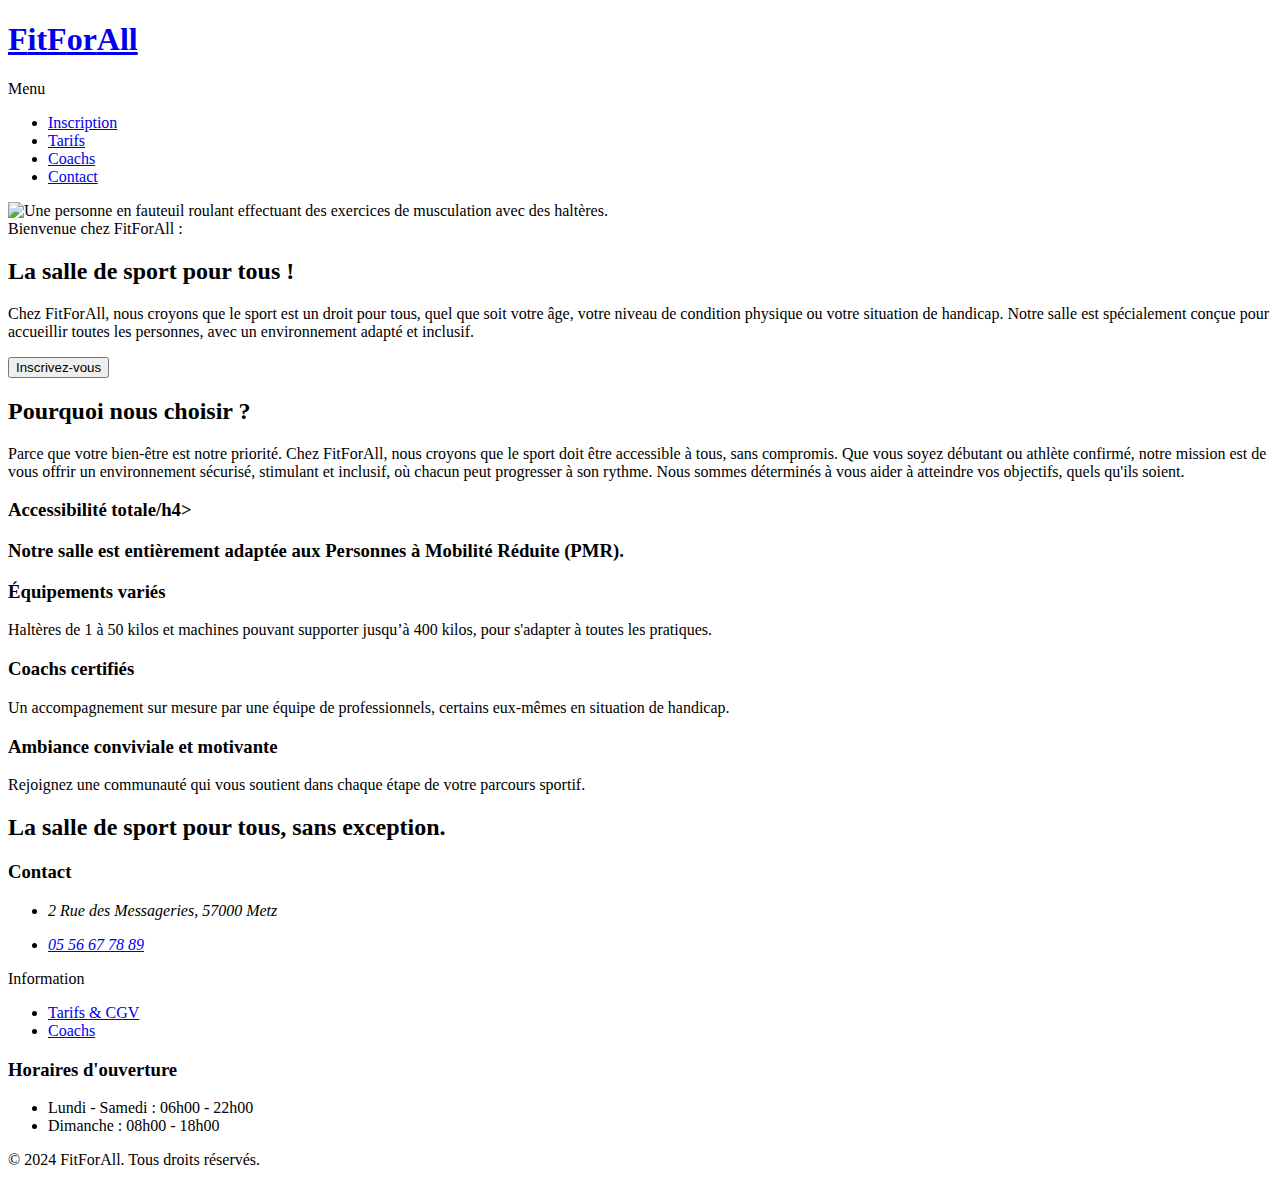
==== index.html @ bb171bf6 "💬 Updated : footer text" ====
<!DOCTYPE html>
<html lang="fr">

<head>
    <meta charset="UTF-8">
    <meta name="description"
        content="FitForAll, salle de sport inclusive à Metz. Découvrez nos services adaptés à tous, y compris aux personnes en situation de handicap : Coaching personnalisé et espace adapté PMR. Rejoignez-nous dès aujourd'hui !">
    <meta name="keywords"
        content="FitForAll, salle de sport, Metz, sport inclusif, PMR, fitness, coaching, haltères, musculation">
    <meta name="geo.placename" content="Metz">
    <meta name="geo.position" content="49.119309;6.176355">
    <meta name="geo.region" content="FR-57">
    <meta name="viewport" content="width=device-width, initial-scale=1.0">
    <meta name=robots content="index, follow">
    <meta property="og:title" content="FitForAll - Salle de Sport Inclusive à Metz">
    <meta property="og:description"
        content="Rejoignez FitForAll, une salle de sport inclusive à Metz, adaptée à tous les niveaux, y compris aux personnes en situation de handicap. Coaching personnalisé, équipements adaptés, et espace PMR.">
    <meta property="og:site_name" content="FitForAll">
    <meta property="og:locale" content="fr_FR">
    <meta property="og:type" content="website">
    <title>FitForAll</title>
</head>
<header class="header">
    <div class="logo__title">
        <a href="index.html">
            <h1>
                <span class="alt-font">F</span>it<span class="alt-font">F</span>or<span class="alt-font">A</span>ll
            </h1>
        </a>
    </div>
    <nav class="navbar" aria-label="Navigation principale">
        <div class="nav__menu__btn" id="menu-btn">
            <span class="burger__btn">Menu<i class="ri-menu-line"></i></span>
        </div>
        <ul class="nav__links" id="nav-links">
            <li class="link"><a href="signup.html" class="btn-signup">Inscription</a></li>
            <li class="link"><a href="price.html">Tarifs</a></li>
            <li class="link"><a href="coachs.html">Coachs</a></li>
            <li class="link"><a href="#contact">Contact</a></li>
        </ul>
    </nav>
</header>
<section class="section__container content__container" id="about">
    <div class="section__container content__container" id="home">
        <div class="content__image">
            <img src="assets/person-in wheelchair-lifting-weight.webp"
                alt="Une personne en fauteuil roulant effectuant des exercices de musculation avec des haltères.">
        </div>
        <div class="content__content">
            <span>Bienvenue chez FitForAll :</span>
            <h2 class="section__title">La salle de sport pour tous !</h2>
            <p>
                Chez FitForAll, nous croyons que le sport est un droit pour tous, quel que soit votre âge, votre niveau
                de condition physique ou votre situation de handicap. Notre salle est spécialement conçue pour
                accueillir toutes les personnes, avec un environnement adapté et inclusif.
            </p>
            <div class="section__btn">
                <button class="nav__toggle"
                    aria-label="Cliquez sur ce bouton et inscrivez-vous!">Inscrivez-vous</button>
            </div>
        </div>
    </div>
</section>
<section class="section__container about__container" id="about">
    <div class="about__image">
        <!-- <img src="assets/about.png" alt="about" /> -->
    </div>
    <div class="about__content">
        <h2 class="section__header">Pourquoi nous choisir ?</h2>
        <p class="section__description">
            Parce que votre bien-être est notre priorité. Chez FitForAll, nous croyons que le sport doit être accessible
            à tous, sans compromis. Que vous soyez débutant ou athlète confirmé, notre mission est de vous offrir un
            environnement sécurisé, stimulant et inclusif, où chacun peut progresser à son rythme. Nous sommes
            déterminés à vous aider à atteindre vos objectifs, quels qu'ils soient.
        </p>
        <div class="about__grid">
            <div class="about__card">
                <span><i class="ri-wheelchair-line"></i></span>
                <div>
                    <h3>Accessibilité totale/h4>
                        <p>
                            Notre salle est entièrement adaptée aux Personnes à Mobilité Réduite (PMR).
                        </p>
                </div>
            </div>
            <div class="about__card">
                <span><i class="ri-dumbbell-line"></i></span>
                <div>
                    <h3>Équipements variés</h3>
                    <p>
                        Haltères de 1 à 50 kilos et machines pouvant supporter jusqu’à 400 kilos, pour s'adapter à
                        toutes les pratiques.
                    </p>
                </div>
            </div>
            <div class="about__card">
                <span><i class="ri-p2p-line"></i></span>
                <div>
                    <h3>Coachs certifiés</h3>
                    <p>
                        Un accompagnement sur mesure par une équipe de professionnels, certains eux-mêmes en situation
                        de handicap.
                    </p>
                </div>
            </div>
            <div class="about__card">
                <span><i class="ri-open-arm-line"></i></span>
                <div>
                    <h3>Ambiance conviviale et motivante</h3>
                    <p>
                        Rejoignez une communauté qui vous soutient dans chaque étape de votre parcours sportif.
                    </p>
                </div>
            </div>
        </div>
    </div>
</section>
<footer class="footer">
    <div class="section__container footer__container">
        <div class="footer__col">
            <div class="footer__logo">
                <!-- <a href="#"><img src="assets/logo.png" alt="logo" /></a> -->
            </div>
            <h2>
                La salle de sport pour tous, sans exception.
            </h2>
            <div class="footer__socials">
                <a href="#"><i class="ri-facebook-fill"></i></a>
                <a href="#"><i class="ri-instagram-line"></i></a>
                <a href="#"><i class="ri-twitter-fill"></i></a>
            </div>
        </div>
        <div class="footer__col">
            <h3>Contact</h3>
            <address class="footer__links">
                <ul>
                    <li>
                        <p>
                            <i class="fa-solid fa-location-dot"></i>
                            2 Rue des Messageries, 57000 Metz
                        </p>
                    </li>
                    <li>
                        <p>
                            <i class="fa-solid fa-mobile-screen-button"></i>
                            <a href=tel:0556677889 aria-label="Numéro de téléphone">05 56 67 78 89</a>
                        </p>
                    </li>
                </ul>
            </address>
        </div>
        <div class="footer__col">
            <h3<>Information</h3>
                <div class="footer__links">
                    <ul>
                        <li><a href="price.html">Tarifs & CGV</a></li>
                        <li><a href="coachs.html">Coachs</a></li>
                    </ul>
                </div>
        </div>
        <div class="footer__col">
            <h3>Horaires d'ouverture</h3>
            <div class="footer__links">
                <ul>
                    <li><i class="ri-time-line"></i> Lundi - Samedi : 06h00 - 22h00</li>
                    <li><i class="ri-time-line"></i> Dimanche : 08h00 - 18h00</li>
                </ul>
            </div>
        </div>
    </div>
    <div class="footer__bar">
        <p>&copy; 2024 FitForAll. Tous droits réservés.</p>
    </div>
</footer>

<body>

</body>

</html>
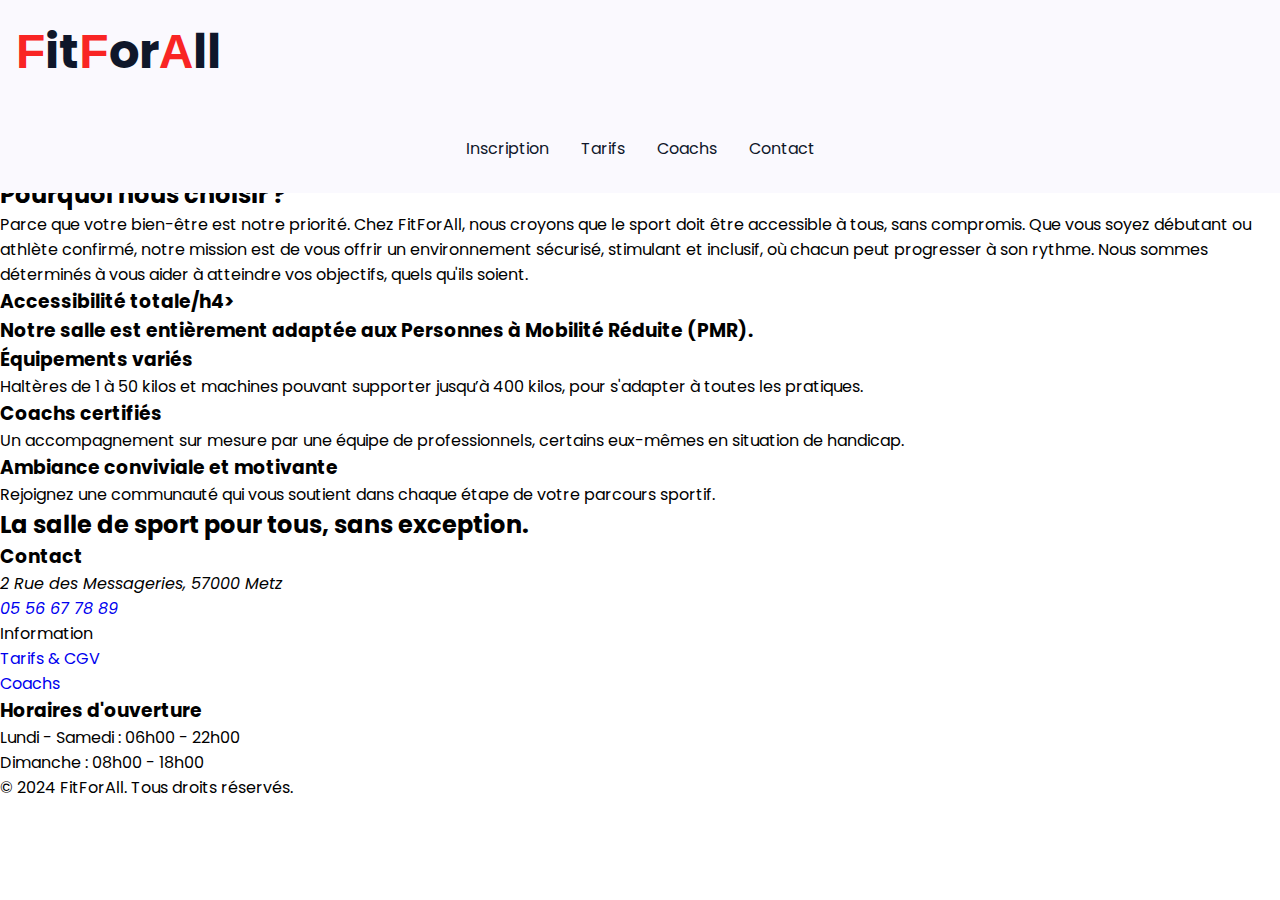
==== commit f031523f: "Merge pull request #4 from guiback0/index" ====
--- a/index.html
+++ b/index.html
@@ -19,6 +19,9 @@
     <meta property="og:locale" content="fr_FR">
     <meta property="og:type" content="website">
     <title>FitForAll</title>
+    <link rel="stylesheet" href="css/style.css">
+    <link rel="stylesheet" href="css/responsive.css">
+    <link href="https://cdn.jsdelivr.net/npm/remixicon@4.5.0/fonts/remixicon.css" rel="stylesheet" />
 </head>
 <header class="header">
     <div class="logo__title">
@@ -28,16 +31,18 @@
             </h1>
         </a>
     </div>
-    <nav class="navbar" aria-label="Navigation principale">
-        <div class="nav__menu__btn" id="menu-btn">
-            <span class="burger__btn">Menu<i class="ri-menu-line"></i></span>
+    <nav aria-label="Navigation principale">
+        <div class="navbar">
+            <div class="nav__menu__btn" id="menu-btn">
+                <span class="burger__btn">Menu<i class="ri-menu-line"></i></span>
+            </div>
+            <ul class="nav__links" id="nav-links">
+                <li class="link"><a href="signup.html" class="btn-signup">Inscription</a></li>
+                <li class="link"><a href="price.html">Tarifs</a></li>
+                <li class="link"><a href="coachs.html">Coachs</a></li>
+                <li class="link"><a href="#contact">Contact</a></li>
+            </ul>
         </div>
-        <ul class="nav__links" id="nav-links">
-            <li class="link"><a href="signup.html" class="btn-signup">Inscription</a></li>
-            <li class="link"><a href="price.html">Tarifs</a></li>
-            <li class="link"><a href="coachs.html">Coachs</a></li>
-            <li class="link"><a href="#contact">Contact</a></li>
-        </ul>
     </nav>
 </header>
 <section class="section__container content__container" id="about">
--- a/css/style.css
+++ b/css/style.css
@@ -0,0 +1,142 @@
+@import url("https://fonts.googleapis.com/css2?family=Poppins:wght@400;500;600;700&display=swap");
+@import url('https://fonts.googleapis.com/css2?family=Permanent+Marker&family=Poppins:wght@400;500;600;700&display=swap');
+
+
+
+:root {
+   --primary-color: #f92524;
+   --primary-color-dark: #e91a1a;
+   --secondary-color: #faf9fe;
+   --text-dark: #0f172a;
+   --text-light: #64748b;
+   --white: #ffffff;
+   --max-width: 1200px;
+}
+
+html,
+body {
+   scroll-behavior: smooth;
+}
+
+* {
+   padding: 0;
+   margin: 0;
+   box-sizing: border-box;
+}
+
+body {
+   font-family: "Poppins", sans-serif;
+}
+
+img {
+   display: flex;
+   width: 100%;
+}
+
+a {
+   text-decoration: none;
+   white-space: nowrap;
+}
+
+button {
+   padding: 0.75rem 1.5rem;
+   outline: none;
+   border: none;
+   font-size: 1rem;
+   white-space: nowrap;
+   color: var(--white);
+   background-color: var(--primary-color);
+   border-radius: 5px;
+   cursor: pointer;
+   transition: 0.3s;
+}
+
+button:hover {
+   background-color: var(--primary-color-dark);
+}
+
+header {
+   background-color: var(--secondary-color);
+   position: fixed;
+   isolation: isolate;
+   width: 100%;
+   z-index: 9;
+}
+
+.logo__title {
+   padding: 1rem;
+   width: 100%;
+   display: flex;
+   align-items: center;
+   justify-content: space-between;
+   background-color: var(--secondary-color);
+}
+
+.logo__title a {
+   display: flex;
+   align-items: center;
+   gap: 0.5rem;
+   font-size: 1rem;
+   font-weight: 600;
+   color: var(--text-dark);
+}
+
+h1 span.alt-font {
+   font-family: "Permanent Marker", cursive, sans-serif;
+   font-size: 3rem; 
+   color: var(--primary-color);
+}
+
+ .navbar {
+    padding: 1rem;
+    width: 100%;
+    display: flex;
+    align-items: center;
+    justify-content: space-between;
+    background-color: var(--secondary-color);
+ }
+
+ .logo__title a {
+    display: flex;
+    align-items: center;
+    gap: 0.5rem;
+    font-size: 1.5rem;
+    font-weight: 600;
+    color: var(--text-dark);
+ }
+
+.nav__links {
+    position: absolute;
+    top: 68px;
+    left: 0;
+    width: 100%;
+    padding: 2rem;
+    list-style: none;
+    display: flex;
+    align-items: center;
+    justify-content: center;
+    flex-direction: column;
+    gap: 2rem;
+    background-color: var(--secondary-color);
+    transition: 0.5s;
+    z-index: -1;
+    transform: translateY(-100%);
+ }
+
+ .nav__links.open {
+    transform: translateY(0);
+ }
+
+ .link a {
+    color: var(--text-dark);
+    transition: 0.3s;
+ }
+ 
+ .link a:hover {
+    color: var(--primary-color);
+ }
+
+ .nav__menu__btn {
+   font-size: 1.5rem;
+   color: var(--text-dark);
+}--- a/css/responsive.css
+++ b/css/responsive.css
@@ -0,0 +1,32 @@
+
+@media (width > 768px) {
+    nav {
+      position: static;
+      padding: 2rem 1rem;
+      max-width: var(--max-width);
+      margin-inline: auto;
+      display: flex;
+      align-items: center;
+      justify-content: space-between;
+      gap: 2rem;
+    }
+ 
+    .navbar {
+       padding: 0;
+       background-color: transparent;
+     }
+   
+     .nav__menu__btn {
+       display: none;
+     }
+   
+     .nav__links {
+       position: static;
+       padding: 0;
+       flex-direction: row;
+       background-color: transparent;
+       transform: none;
+     }
+   
+   }
+   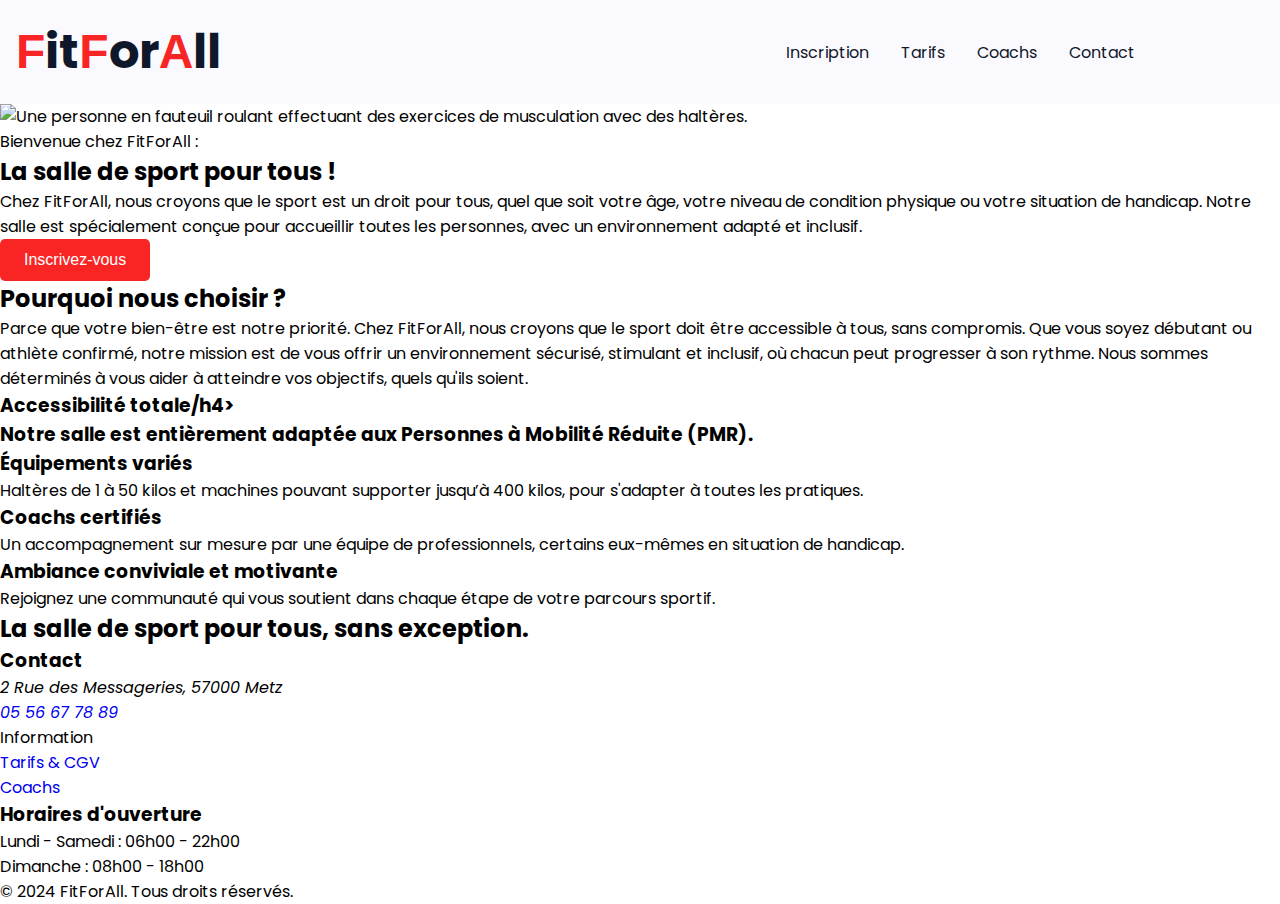
==== commit ab48ce5f: "🐛 Correct : nav links hover style" ====
--- a/index.html
+++ b/index.html
@@ -31,8 +31,7 @@
             </h1>
         </a>
     </div>
-    <nav aria-label="Navigation principale">
-        <div class="navbar">
+    <nav class="navbar" aria-label="Navigation principale">
             <div class="nav__menu__btn" id="menu-btn">
                 <span class="burger__btn">Menu<i class="ri-menu-line"></i></span>
             </div>
@@ -42,7 +41,6 @@
                 <li class="link"><a href="coachs.html">Coachs</a></li>
                 <li class="link"><a href="#contact">Contact</a></li>
             </ul>
-        </div>
     </nav>
 </header>
 <section class="section__container content__container" id="about">
--- a/css/style.css
+++ b/css/style.css
@@ -1,7 +1,5 @@
 @import url("https://fonts.googleapis.com/css2?family=Poppins:wght@400;500;600;700&display=swap");
-@import url('https://fonts.googleapis.com/css2?family=Permanent+Marker&family=Poppins:wght@400;500;600;700&display=swap');
-
-
+@import url("https://fonts.googleapis.com/css2?family=Permanent+Marker&family=Poppins:wght@400;500;600;700&display=swap");
 
 :root {
    --primary-color: #f92524;
@@ -57,10 +55,10 @@
 
 header {
    background-color: var(--secondary-color);
-   position: fixed;
    isolation: isolate;
    width: 100%;
    z-index: 9;
+   display: flex;
 }
 
 .logo__title {
@@ -83,60 +81,61 @@
 
 h1 span.alt-font {
    font-family: "Permanent Marker", cursive, sans-serif;
-   font-size: 3rem; 
+   font-size: 3rem;
    color: var(--primary-color);
 }
 
- .navbar {
-    padding: 1rem;
-    width: 100%;
-    display: flex;
-    align-items: center;
-    justify-content: space-between;
-    background-color: var(--secondary-color);
- }
+.navbar {
+   padding: 1rem;
+   width: 100%;
+   display: flex;
+   align-items: center;
+   justify-content: space-between;
+   background-color: var(--secondary-color);
+   z-index: 1;
+}
 
- .logo__title a {
-    display: flex;
-    align-items: center;
-    gap: 0.5rem;
-    font-size: 1.5rem;
-    font-weight: 600;
-    color: var(--text-dark);
- }
+.logo__title a {
+   display: flex;
+   align-items: center;
+   gap: 0.5rem;
+   font-size: 1.5rem;
+   font-weight: 600;
+   color: var(--text-dark);
+}
 
 .nav__links {
-    position: absolute;
-    top: 68px;
-    left: 0;
-    width: 100%;
-    padding: 2rem;
-    list-style: none;
-    display: flex;
-    align-items: center;
-    justify-content: center;
-    flex-direction: column;
-    gap: 2rem;
-    background-color: var(--secondary-color);
-    transition: 0.5s;
-    z-index: -1;
-    transform: translateY(-100%);
- }
+   position: absolute;
+   top: 68px;
+   left: 0;
+   width: 100%;
+   padding: 2rem;
+   list-style: none;
+   display: flex;
+   align-items: center;
+   justify-content: center;
+   flex-direction: column;
+   gap: 2rem;
+   background-color: var(--secondary-color);
+   transition: 0.5s;
+   z-index: -1;
+   transform: translateY(-100%);
+}
 
- .nav__links.open {
-    transform: translateY(0);
- }
+.nav__links.open {
+   transform: translateY(0);
+}
 
- .link a {
-    color: var(--text-dark);
-    transition: 0.3s;
- }
- 
- .link a:hover {
-    color: var(--primary-color);
- }
+.nav__links .link a {
+   color: var(--text-dark);
+   transition: 0.3s;
+}
 
- .nav__menu__btn {
+.navbar .nav__links .link a:hover {
+   color: var(--primary-color);
+}
+
+.nav__menu__btn {
    font-size: 1.5rem;
    color: var(--text-dark);
-}+}
--- a/css/responsive.css
+++ b/css/responsive.css
@@ -12,7 +12,7 @@
     }
  
     .navbar {
-       padding: 0;
+   
        background-color: transparent;
      }
    
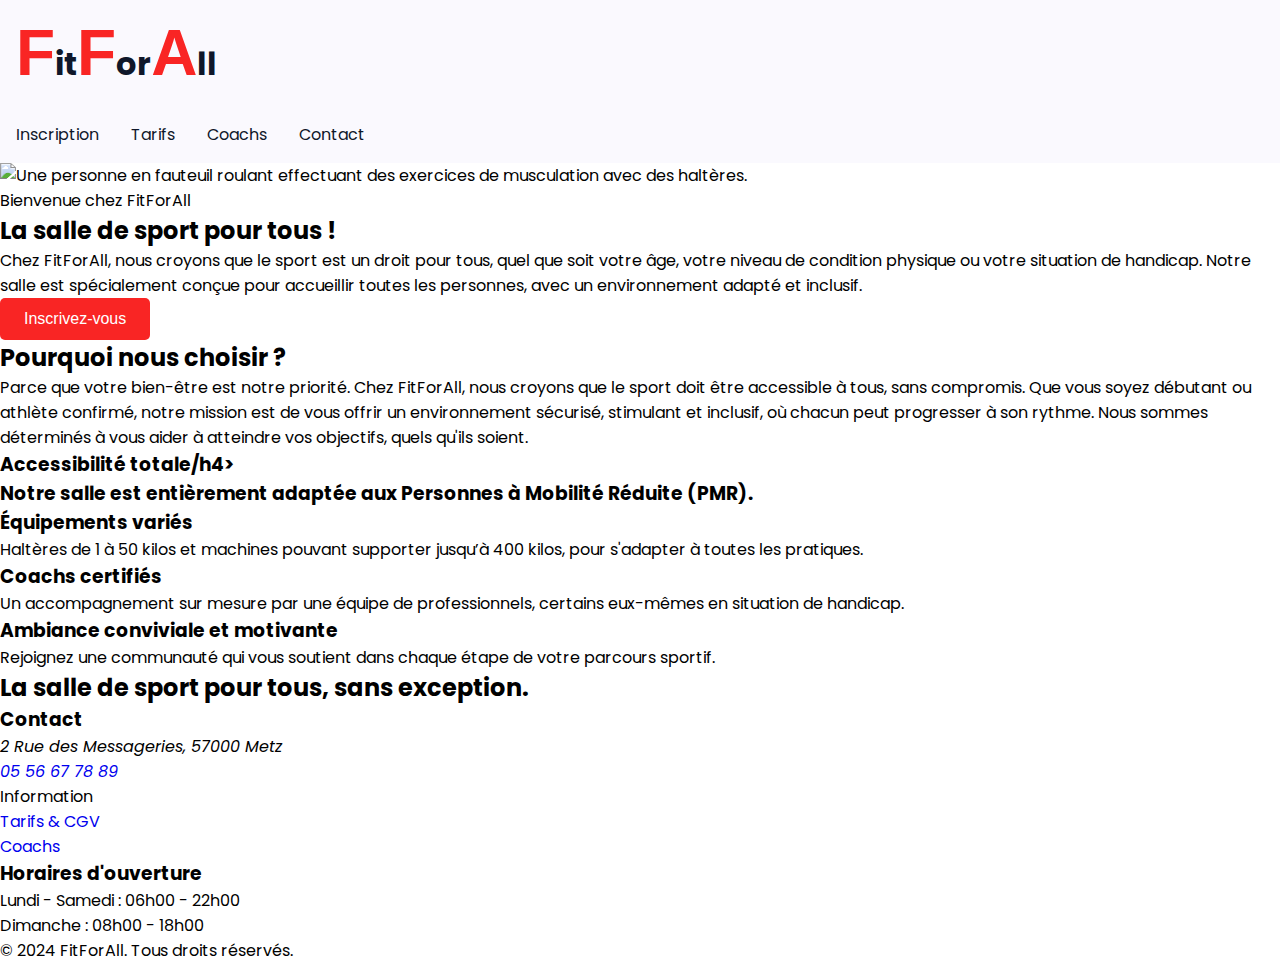
==== commit 135e9720: "💄 Update : header and home section refont" ====
--- a/index.html
+++ b/index.html
@@ -24,7 +24,7 @@
     <link href="https://cdn.jsdelivr.net/npm/remixicon@4.5.0/fonts/remixicon.css" rel="stylesheet" />
 </head>
 <header class="header">
-    <div class="logo__title">
+    <div class="header__content"> <div class="logo__title">
         <a href="index.html">
             <h1>
                 <span class="alt-font">F</span>it<span class="alt-font">F</span>or<span class="alt-font">A</span>ll
@@ -32,38 +32,38 @@
         </a>
     </div>
     <nav class="navbar" aria-label="Navigation principale">
-            <div class="nav__menu__btn" id="menu-btn">
-                <span class="burger__btn">Menu<i class="ri-menu-line"></i></span>
-            </div>
-            <ul class="nav__links" id="nav-links">
-                <li class="link"><a href="signup.html" class="btn-signup">Inscription</a></li>
-                <li class="link"><a href="price.html">Tarifs</a></li>
-                <li class="link"><a href="coachs.html">Coachs</a></li>
-                <li class="link"><a href="#contact">Contact</a></li>
-            </ul>
-    </nav>
+        <div class="nav__menu__btn" id="menu-btn">
+            <span class="burger__btn">Menu<i class="ri-menu-line"></i></span>
+        </div>
+        <ul class="nav__links" id="nav-links">
+            <li class="link"><a href="signup.html" class="btn-signup">Inscription</a></li>
+            <li class="link"><a href="price.html">Tarifs</a></li>
+            <li class="link"><a href="coachs.html">Coachs</a></li>
+            <li class="link"><a href="#contact">Contact</a></li>
+        </ul>
+    </nav></div>
+   
 </header>
-<section class="section__container content__container" id="about">
-    <div class="section__container content__container" id="home">
-        <div class="content__image">
-            <img src="assets/person-in wheelchair-lifting-weight.webp"
-                alt="Une personne en fauteuil roulant effectuant des exercices de musculation avec des haltères.">
-        </div>
-        <div class="content__content">
-            <span>Bienvenue chez FitForAll :</span>
-            <h2 class="section__title">La salle de sport pour tous !</h2>
-            <p>
-                Chez FitForAll, nous croyons que le sport est un droit pour tous, quel que soit votre âge, votre niveau
-                de condition physique ou votre situation de handicap. Notre salle est spécialement conçue pour
-                accueillir toutes les personnes, avec un environnement adapté et inclusif.
-            </p>
-            <div class="section__btn">
-                <button class="nav__toggle"
-                    aria-label="Cliquez sur ce bouton et inscrivez-vous!">Inscrivez-vous</button>
-            </div>
+
+<section class="home__container section__container" id="home">
+    <div class="home__image">
+        <img src="assets/2.jpg"
+            alt="Une personne en fauteuil roulant effectuant des exercices de musculation avec des haltères.">
+    </div>
+    <div class="home__content">
+        <span>Bienvenue chez FitForAll</span>
+        <h2 class="section__title">La salle de sport pour tous !</h2>
+        <p class="section__description">
+            Chez FitForAll, nous croyons que le sport est un droit pour tous, quel que soit votre âge, votre niveau
+            de condition physique ou votre situation de handicap. Notre salle est spécialement conçue pour
+            accueillir toutes les personnes, avec un environnement adapté et inclusif.
+        </p>
+        <div class="section__btn">
+            <button class="nav__toggle" aria-label="Cliquez sur ce bouton et inscrivez-vous!">Inscrivez-vous</button>
         </div>
     </div>
 </section>
+
 <section class="section__container about__container" id="about">
     <div class="about__image">
         <!-- <img src="assets/about.png" alt="about" /> -->
--- a/css/style.css
+++ b/css/style.css
@@ -34,6 +34,10 @@
 a {
    text-decoration: none;
    white-space: nowrap;
+}
+
+h1 {
+   font-size: 2rem;
 }
 
 button {
@@ -74,14 +78,12 @@
    display: flex;
    align-items: center;
    gap: 0.5rem;
-   font-size: 1rem;
-   font-weight: 600;
    color: var(--text-dark);
 }
 
 h1 span.alt-font {
    font-family: "Permanent Marker", cursive, sans-serif;
-   font-size: 3rem;
+   font-size: 4rem;
    color: var(--primary-color);
 }
 
@@ -92,7 +94,7 @@
    align-items: center;
    justify-content: space-between;
    background-color: var(--secondary-color);
-   z-index: 1;
+
 }
 
 .logo__title a {
--- a/css/responsive.css
+++ b/css/responsive.css
@@ -1,6 +1,5 @@
-
 @media (width > 768px) {
-    nav {
+   nav {
       position: static;
       padding: 2rem 1rem;
       max-width: var(--max-width);
@@ -9,24 +8,22 @@
       align-items: center;
       justify-content: space-between;
       gap: 2rem;
-    }
- 
-    .navbar {
-   
-       background-color: transparent;
-     }
-   
-     .nav__menu__btn {
-       display: none;
-     }
-   
-     .nav__links {
-       position: static;
-       padding: 0;
-       flex-direction: row;
-       background-color: transparent;
-       transform: none;
-     }
-   
    }
-   +
+   .navbar {
+      background-color: transparent;
+      z-index: 1;
+   }
+
+   .nav__menu__btn {
+      display: none;
+   }
+
+   .nav__links {
+      position: static;
+      padding: 0;
+      flex-direction: row;
+      background-color: transparent;
+      transform: none;
+   }
+}
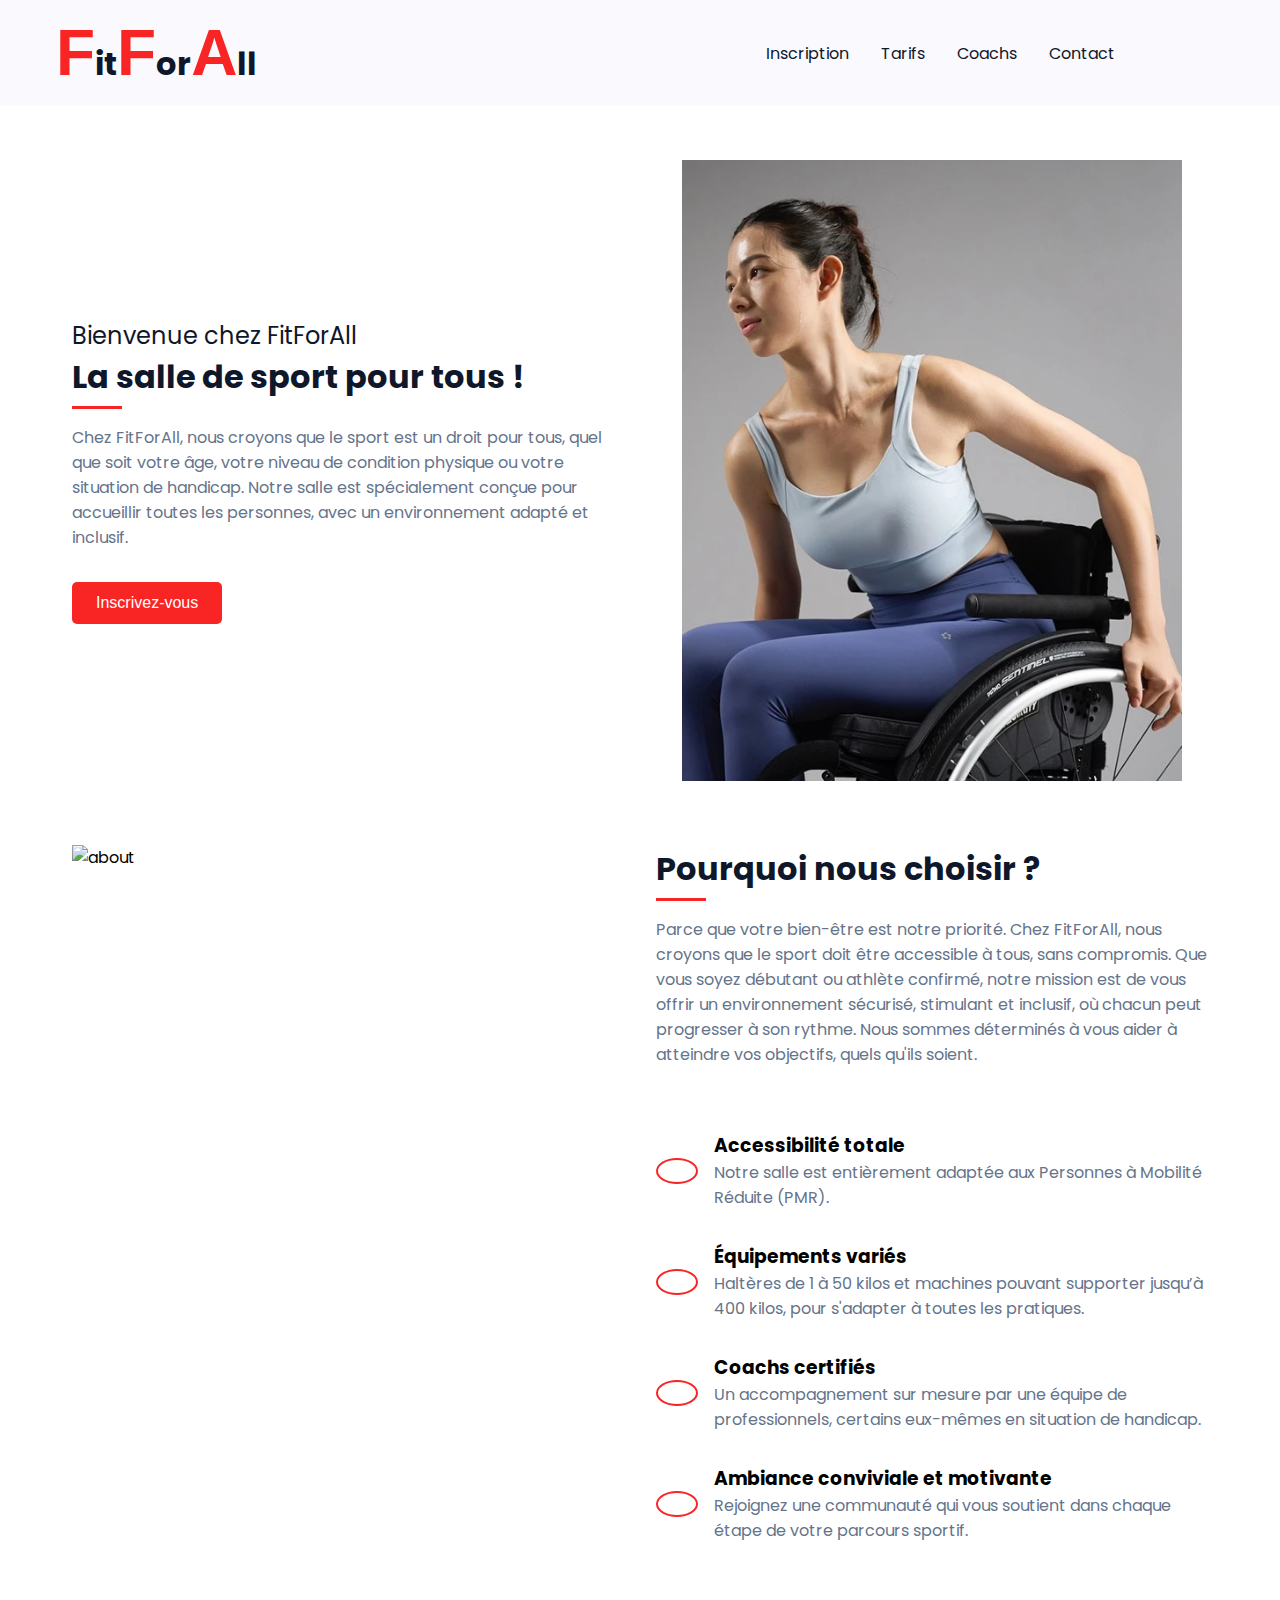
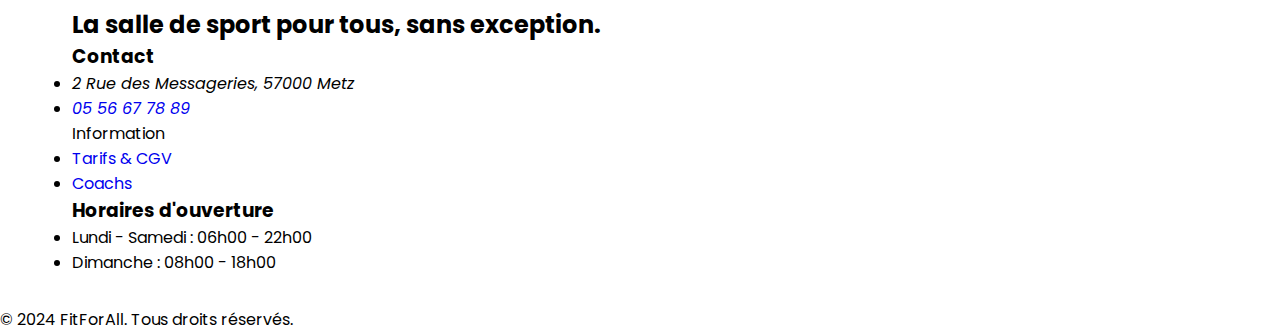
==== commit a1ef8f69: "💄 Update : about style refont" ====
--- a/index.html
+++ b/index.html
@@ -47,7 +47,7 @@
 
 <section class="home__container section__container" id="home">
     <div class="home__image">
-        <img src="assets/2.jpg"
+        <img src="assets/2.webp"
             alt="Une personne en fauteuil roulant effectuant des exercices de musculation avec des haltères.">
     </div>
     <div class="home__content">
@@ -66,54 +66,54 @@
 
 <section class="section__container about__container" id="about">
     <div class="about__image">
-        <!-- <img src="assets/about.png" alt="about" /> -->
+        <img src="assets/3.jpg" alt="about" />
     </div>
     <div class="about__content">
-        <h2 class="section__header">Pourquoi nous choisir ?</h2>
+        <h2 class="section__title">Pourquoi nous choisir ?</h2>
         <p class="section__description">
             Parce que votre bien-être est notre priorité. Chez FitForAll, nous croyons que le sport doit être accessible
             à tous, sans compromis. Que vous soyez débutant ou athlète confirmé, notre mission est de vous offrir un
             environnement sécurisé, stimulant et inclusif, où chacun peut progresser à son rythme. Nous sommes
             déterminés à vous aider à atteindre vos objectifs, quels qu'ils soient.
         </p>
-        <div class="about__grid">
-            <div class="about__card">
-                <span><i class="ri-wheelchair-line"></i></span>
-                <div>
-                    <h3>Accessibilité totale/h4>
-                        <p>
-                            Notre salle est entièrement adaptée aux Personnes à Mobilité Réduite (PMR).
-                        </p>
-                </div>
+    </div>
+    <div class="about__grid">
+        <div class="about__card">
+            <span><i class="ri-wheelchair-line"></i></span>
+            <div>
+                <h3>Accessibilité totale </h3>
+                    <p>
+                        Notre salle est entièrement adaptée aux Personnes à Mobilité Réduite (PMR).
+                    </p>
             </div>
-            <div class="about__card">
-                <span><i class="ri-dumbbell-line"></i></span>
-                <div>
-                    <h3>Équipements variés</h3>
-                    <p>
-                        Haltères de 1 à 50 kilos et machines pouvant supporter jusqu’à 400 kilos, pour s'adapter à
-                        toutes les pratiques.
-                    </p>
-                </div>
+        </div>
+        <div class="about__card">
+            <span><i class="ri-weight-line"></i></span>
+            <div>
+                <h3>Équipements variés</h3>
+                <p>
+                    Haltères de 1 à 50 kilos et machines pouvant supporter jusqu’à 400 kilos, pour s'adapter à
+                    toutes les pratiques.
+                </p>
             </div>
-            <div class="about__card">
-                <span><i class="ri-p2p-line"></i></span>
-                <div>
-                    <h3>Coachs certifiés</h3>
-                    <p>
-                        Un accompagnement sur mesure par une équipe de professionnels, certains eux-mêmes en situation
-                        de handicap.
-                    </p>
-                </div>
+        </div>
+        <div class="about__card">
+            <span><i class="ri-p2p-line"></i></span>
+            <div>
+                <h3>Coachs certifiés</h3>
+                <p>
+                    Un accompagnement sur mesure par une équipe de professionnels, certains eux-mêmes en situation
+                    de handicap.
+                </p>
             </div>
-            <div class="about__card">
-                <span><i class="ri-open-arm-line"></i></span>
-                <div>
-                    <h3>Ambiance conviviale et motivante</h3>
-                    <p>
-                        Rejoignez une communauté qui vous soutient dans chaque étape de votre parcours sportif.
-                    </p>
-                </div>
+        </div>
+        <div class="about__card">
+            <span><i class="ri-open-arm-line"></i></span>
+            <div>
+                <h3>Ambiance conviviale et motivante</h3>
+                <p>
+                    Rejoignez une communauté qui vous soutient dans chaque étape de votre parcours sportif.
+                </p>
             </div>
         </div>
     </div>
--- a/css/style.css
+++ b/css/style.css
@@ -60,9 +60,15 @@
 header {
    background-color: var(--secondary-color);
    isolation: isolate;
+   position: fixed;
    width: 100%;
    z-index: 9;
    display: flex;
+}
+
+.header__content {
+   display: flex;
+   width: 100%;
 }
 
 .logo__title {
@@ -92,9 +98,8 @@
    width: 100%;
    display: flex;
    align-items: center;
-   justify-content: space-between;
-   background-color: var(--secondary-color);
-
+   justify-content: flex-end;
+   background-color: var(--secondary-color);
 }
 
 .logo__title a {
@@ -121,7 +126,7 @@
    background-color: var(--secondary-color);
    transition: 0.5s;
    z-index: -1;
-   transform: translateY(-100%);
+   transform: translateY(-500%);
 }
 
 .nav__links.open {
@@ -141,3 +146,115 @@
    font-size: 1.5rem;
    color: var(--text-dark);
 }
+
+.section__container {
+   max-width: var(--max-width);
+   margin: auto;
+   padding: 2rem 2rem;
+}
+
+.section__title {
+   position: relative;
+   padding-bottom: 0.5rem;
+   margin-bottom: 1rem;
+   font-size: 2rem;
+   font-weight: 700;
+   color: var(--text-dark);
+}
+
+.section__title::after {
+   position: absolute;
+   content: "";
+   left: 0;
+   bottom: 0;
+   width: 50px;
+   height: 3px;
+   background-color: var(--primary-color);
+}
+
+.section__description {
+   max-width: 900px;
+   color: var(--text-light);
+}
+
+.home__container {
+   display: grid;
+   gap: 2rem;
+   padding-top: 10rem;
+   width: 100%;
+}
+
+.home__image img {
+   max-width: 500px;
+   margin: auto;
+}
+
+.home__content span {
+   font-size: 1.5rem;
+   font-weight: 400;
+   color: var(--text-dark);
+}
+
+.home__content p {
+   margin-bottom: 2rem;
+   color: var(--text-light);
+}
+
+.about__container {
+   display: flex;
+   flex-direction: column;
+   align-items: center;
+   justify-content: center;
+   gap: 2rem;
+  
+}
+
+.about__image {
+   position: relative;
+   isolation: isolate;
+}
+
+.about__image img {
+   max-width: 500px;
+}
+
+.about__image .about__bg {
+   position: absolute;
+   right: 2rem;
+   top: 3rem;
+   max-width: 250px;
+   z-index: -1;
+   opacity: 0.5;
+}
+
+.about__grid {
+   margin-top: 2rem;
+   display: grid;
+   gap: 2rem;
+   justify-content: center;
+}
+
+.about__card {
+   display: flex;
+   align-items: center;
+   gap: 1rem;
+}
+
+.about__card span {
+   padding: 11px 19px;
+   font-size: 2rem;
+   color: var(--primary-color);
+   border: 2px solid var(--primary-color);
+   border-radius: 100%;
+}
+
+.about__card h4 {
+   margin-bottom: 0.5rem;
+   font-size: 1.2rem;
+   font-weight: 500;
+   color: var(--text-dark);
+}
+
+.about__card p {
+   color: var(--text-light);
+}
--- a/css/responsive.css
+++ b/css/responsive.css
@@ -1,8 +1,14 @@
 @media (width > 768px) {
+   .header__content {
+      max-width: var(--max-width);
+      display: flex;
+      width: 200rem;
+      margin-inline: auto;
+   }
+
    nav {
       position: static;
       padding: 2rem 1rem;
-      max-width: var(--max-width);
       margin-inline: auto;
       display: flex;
       align-items: center;
@@ -26,4 +32,57 @@
       background-color: transparent;
       transform: none;
    }
+
+   .home__container {
+      padding-block: 2rem;
+      grid-template-columns: repeat(2, 1fr);
+      align-items: center;
+      padding-top: 10rem;
+   }
+
+   .home__content {
+      padding-block: 5rem;
+      grid-area: 1/1/2/2;
+   }
+
+   .about__container {
+    display: grid; /* Ajoute un peu d'espace autour */
+ }
+
+   .about__grid {
+    margin-top: 2rem;
+    display: grid;
+    gap: 2rem;
+    grid-column: span 2;
+    justify-content: center;
+ }
+
+ .about__grid {
+  grid-column: span 2;
 }
+}
+
+@media (width > 1024px) {
+   .about__container {
+      grid-template-columns: 1fr 1fr; /* Deux colonnes : 1fr pour l'image, 2fr pour le contenu et la grille */
+      align-items: start; /* Aligne les colonnes au début */
+      margin-inline: auto; /* Centre horizontalement */
+      padding: 2rem; /* Ajoute un peu d'espace autour */
+   }
+
+   .about__image {
+      width: 100%;
+      grid-column: 1 / 2; /* Colonne 1 */
+      grid-row: 1 / 3; /* Occupe deux lignes */
+   }
+
+   .about__content {
+      grid-column: 2 / 3; /* Colonne 2 */
+      grid-row: 1 / 2; /* Première ligne */
+   }
+
+   .about__grid {
+      grid-column: 2 / 3; /* Colonne 2 */
+      grid-row: 2 / 3; /* Espacement au-dessus */
+   }
+}
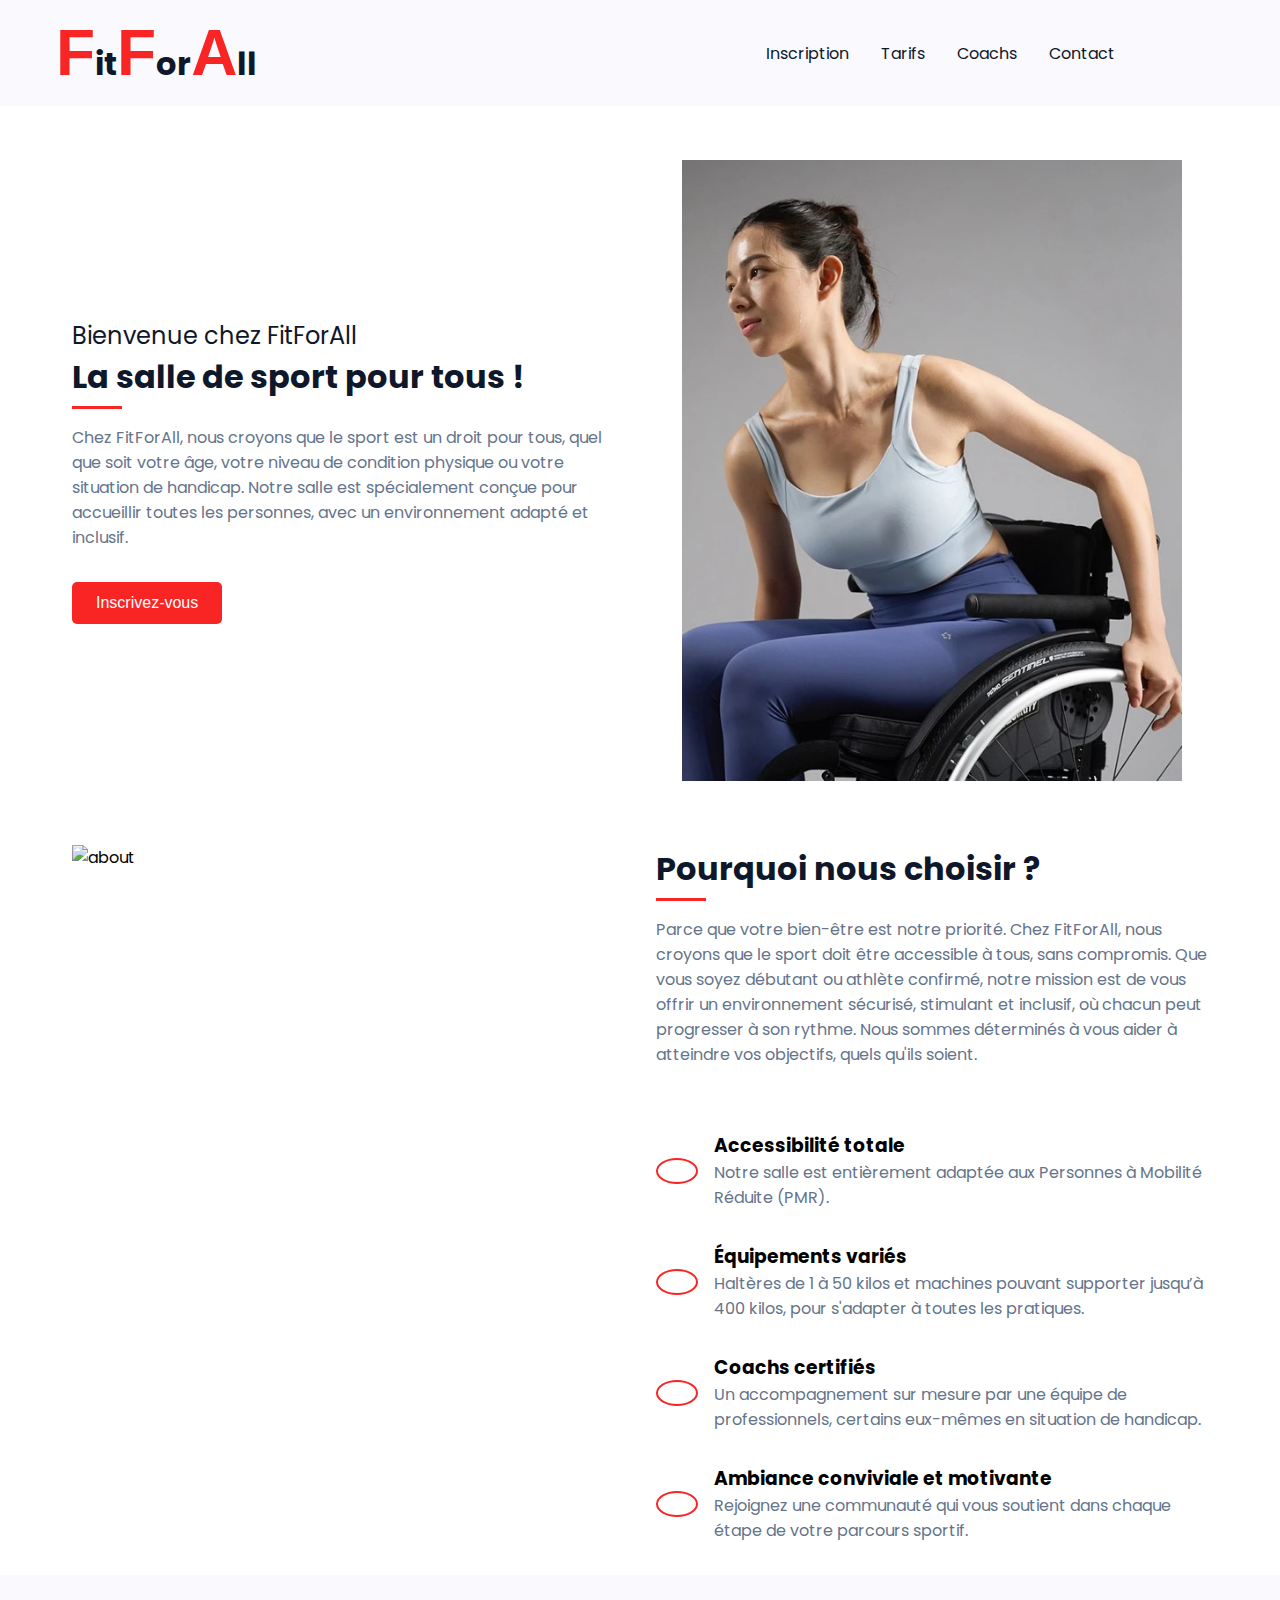
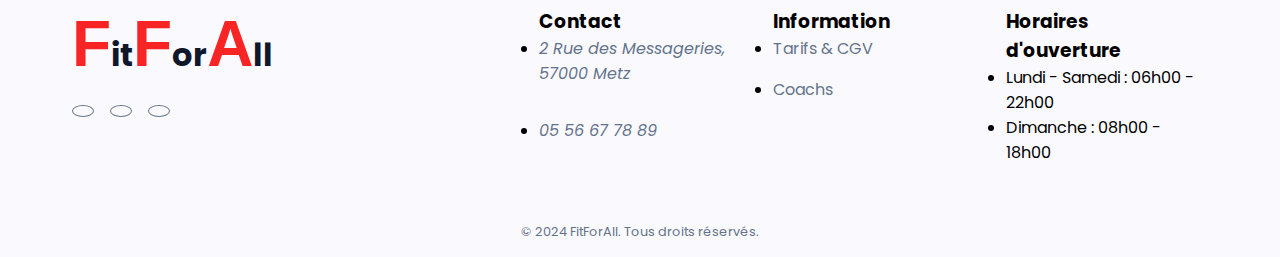
==== commit 5ad743b7: "💄 Fix : responsive" ====
--- a/index.html
+++ b/index.html
@@ -122,11 +122,12 @@
     <div class="section__container footer__container">
         <div class="footer__col">
             <div class="footer__logo">
-                <!-- <a href="#"><img src="assets/logo.png" alt="logo" /></a> -->
+                <a href="index.html">
+                    <h1>
+                        <span class="alt-font">F</span>it<span class="alt-font">F</span>or<span class="alt-font">A</span>ll
+                    </h1>
+                </a>
             </div>
-            <h2>
-                La salle de sport pour tous, sans exception.
-            </h2>
             <div class="footer__socials">
                 <a href="#"><i class="ri-facebook-fill"></i></a>
                 <a href="#"><i class="ri-instagram-line"></i></a>
@@ -153,7 +154,7 @@
             </address>
         </div>
         <div class="footer__col">
-            <h3<>Information</h3>
+            <h3>Information</h3>
                 <div class="footer__links">
                     <ul>
                         <li><a href="price.html">Tarifs & CGV</a></li>
--- a/css/style.css
+++ b/css/style.css
@@ -258,3 +258,74 @@
 .about__card p {
    color: var(--text-light);
 }
+
+.footer {
+   background-color: var(--secondary-color);
+}
+
+.footer__container {
+   display: grid;
+   gap: 2rem;
+}
+
+.footer__logo a {
+   margin-bottom: 1.5rem;
+   display: flex;
+   align-items: center;
+   gap: 0.5rem;
+   font-size: 1.5rem;
+   font-weight: 600;
+   color: var(--text-dark);
+}
+
+.footer__logo img {
+   max-width: 40px;
+}
+
+.footer__col p {
+   margin-bottom: 2rem;
+   color: var(--text-light);
+}
+
+.footer__socials {
+   display: flex;
+   align-items: center;
+   gap: 1rem;
+}
+
+.footer__socials a {
+   padding: 5px 10px;
+   font-size: 1.2rem;
+   color: var(--text-light);
+   border-radius: 100%;
+   border: 1px solid var(--text-light);
+}
+
+.footer__socials a:hover {
+   color: var(--primary-color);
+   border-color: var(--primary-color);
+}
+
+.footer__col h4 {
+   margin-bottom: 1.5rem;
+   font-size: 1.2rem;
+   font-weight: 500;
+   color: var(--text-dark);
+ }
+ 
+ .footer__links a {
+   display: block;
+   margin-bottom: 1rem;
+   color: var(--text-light);
+ }
+ 
+ .footer__links a:hover {
+   color: var(--primary-color);
+ }
+ 
+ .footer__bar {
+   padding: 1rem;
+   font-size: 0.8rem;
+   color: var(--text-light);
+   text-align: center;
+ }--- a/css/responsive.css
+++ b/css/responsive.css
@@ -1,3 +1,29 @@
+@media (width > 480px) {
+  .class__grid {
+    grid-template-columns: repeat(2, 1fr);
+    gap: 2rem 1rem;
+  }
+
+  .trainer__grid {
+    grid-template-columns: repeat(2, 1fr);
+    align-items: center;
+  }
+
+  .trainer__card:nth-child(3) {
+    grid-area: 2/2/3/3;
+  }
+
+  .price__grid {
+    grid-template-columns: repeat(2, 1fr);
+    gap: 2rem 1rem;
+  }
+
+  .footer__container {
+    grid-template-columns: 2fr 1fr;
+  }
+}
+
+
 @media (width > 768px) {
    .header__content {
       max-width: var(--max-width);
@@ -60,6 +86,14 @@
  .about__grid {
   grid-column: span 2;
 }
+
+.footer__container {
+  grid-template-columns: repeat(5, 1fr);
+}
+
+.footer__col:first-child {
+  grid-column: 1/3;
+}
 }
 
 @media (width > 1024px) {
